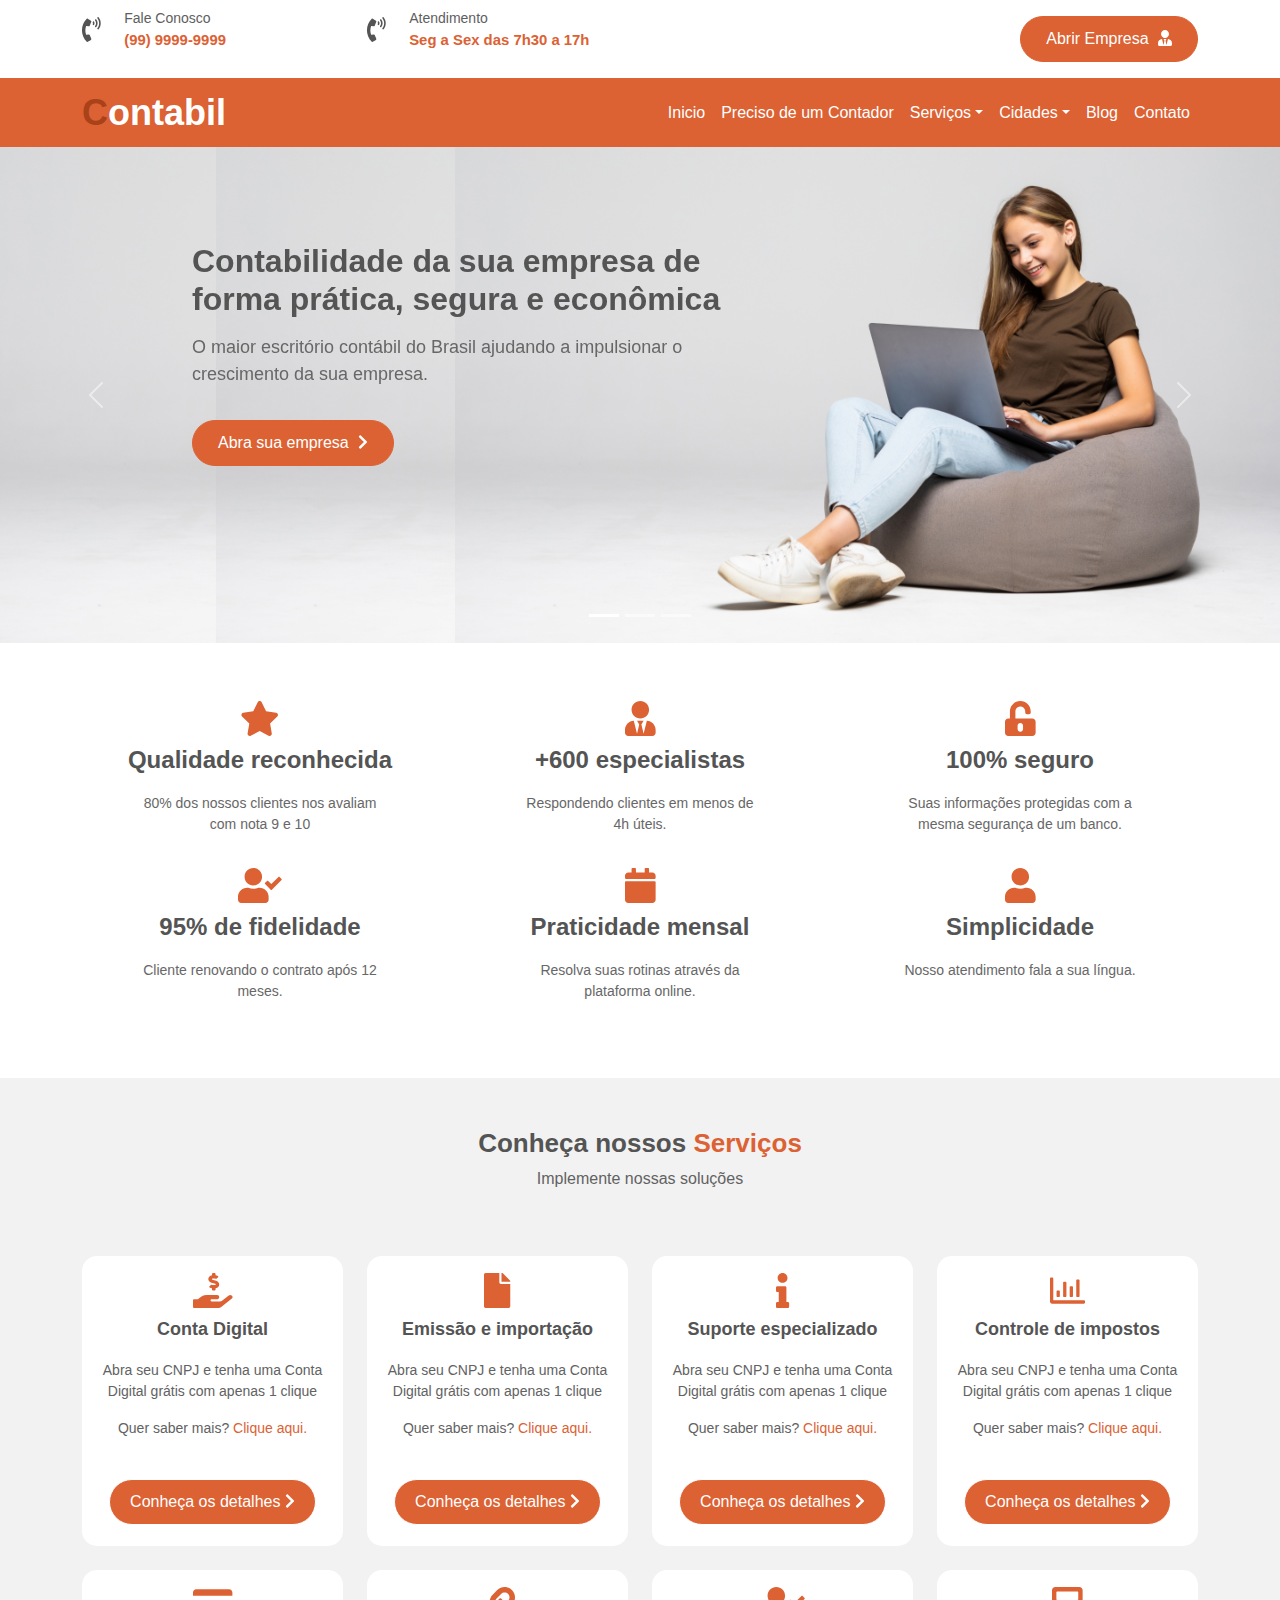
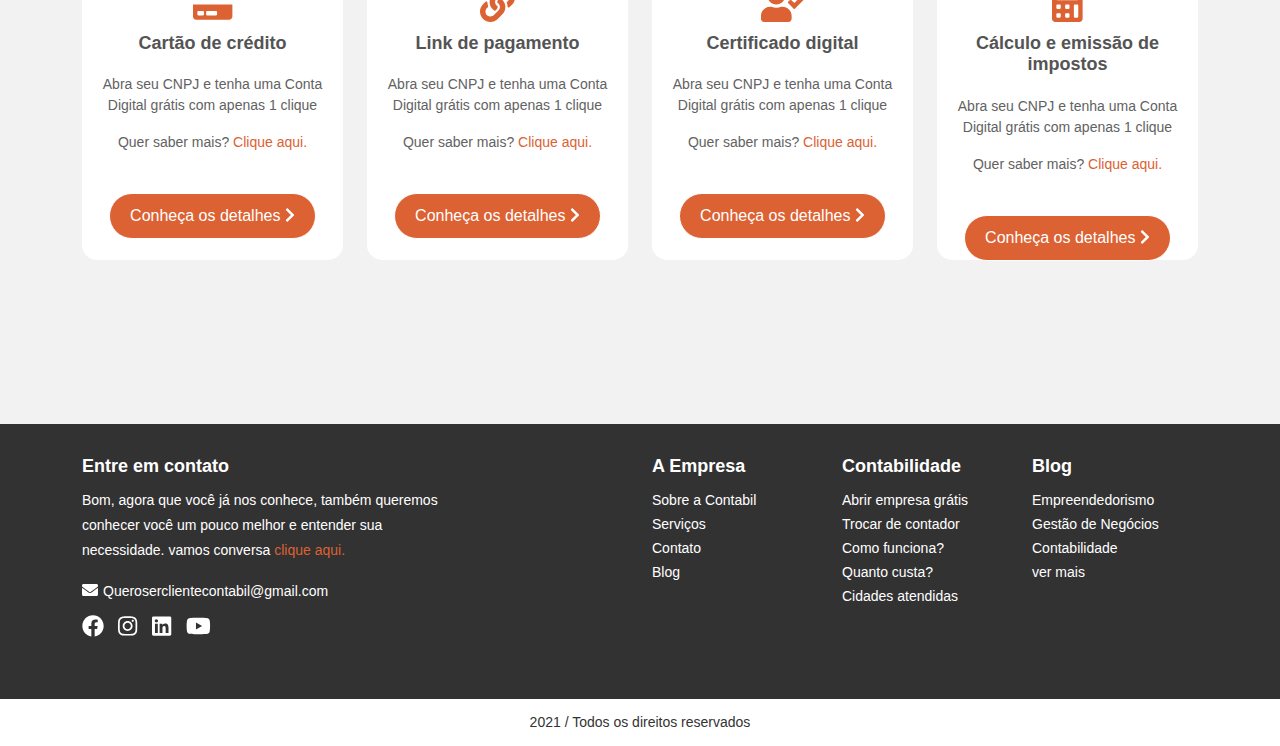
==== index.html @ 9f8578ee "primeiro commit" ====
<!DOCTYPE html>
<html lang="pt-br">
	<head>
		<!-- Required meta tags -->
		<meta charset="UTF-8">
		<meta name="viewport" content="width=device-width, initial-scale=1.0">
		<title>Contabil</title>

		<!-- Bootstrap, style CSS -->
		<link rel="stylesheet" href="css/bootstrap.min.css">
		<link rel="stylesheet" href="css/style.css">
		<!-- font awesome -->
		<link rel="stylesheet" href="css/all.min.css">
	</head>

	<body>
		<header>
			<div>
				<div class="container">
					<div class="row">
						<div class="col-sm-3 col-md-3 col-lg-3 mt-2 topo-style-contatos">
							<span class="icon-top mt-1"><i class="fas fa-phone-volume"></i></span>
							<p>Fale Conosco <br/> <span>(99) 9999-9999</span></p>
						</div>
						<div class="col-sm-4 col-md-5 col-lg-6 mt-2 topo-style-contatos">
							<span class="icon-top mt-1"><i class="fas fa-phone-volume"></i></span>
							<p>Atendimento <br/> <span>Seg a Sex das 7h30 a 17h</span></p>
						</div>
						<div class="col-sm-5 col-md-4 col-lg-3 mt-3 mb-3">
							<button type="submit" class="btn btn-default btn-style">Abrir Empresa <span><i class="fas fa-user-tie"></i></span></button>
						</div>
					</div><!-- /row -->
				</div><!-- /container -->
			</div>

			<div>
				<nav class="navbar navbar-expand-lg navbar-menu-topo">
					<div class="container">
						<a class="logo-topo navbar-brand h1 mb-0" href="#"><span>C</span>ontabil</a>

						<div class="navbar navbar-dark">
							<button class="navbar-toggler" type="button" data-bs-toggle="collapse" data-bs-target="#navbarCollapse" aria-controls="navbarCollapse" aria-expanded="false" aria-label="Toggle navigation">
								<span class="navbar-toggler-icon"></span>
							</button>
						</div>

						<div class="navbar-collapse collapse justify-content-end" id="navbarCollapse">
							<ul class="navbar-nav">
								<li class="nav-item">
									<a class="nav-link" href="#">Inicio</a>
								</li>

								<li class="nav-item">
									<a class="nav-link" href="#">Preciso de um Contador</a>
								</li>

								<li class="nav-item dropdown">
									<a class="nav-link dropdown-toggle" href="#" data-bs-toggle="dropdown" aria-expanded="false" id="dropdownMenuLink1">Serviços</a>
									<div class="dropdown-menu" aria-labelledby="dropdownMenuLink1">
										<a class="dropdown-item" href="#">Conta Digital</a>
										<a class="dropdown-item" href="#">Emissão e importação</a>
										<a class="dropdown-item" href="#">Suporte especializado</a>
										<a class="dropdown-item" href="#">Controle de impostos</a>
										<a class="dropdown-item" href="#">Cartão de crédito</a>
										<a class="dropdown-item" href="#">Ver mais</a>
									</div>
								</li>

								<li class="nav-item dropdown">
									<a class="nav-link dropdown-toggle" href="#" data-bs-toggle="dropdown" aria-expanded="false" id="dropdownMenuLink2">Cidades</a>
									<div class="dropdown-menu" aria-labelledby="dropdownMenuLink2">
										<a class="dropdown-item" href="#">São Paulo</a>
										<a class="dropdown-item" href="#">Rio de Janeiro</a>
										<a class="dropdown-item" href="#">Curitiba</a>
										<a class="dropdown-item" href="#">Proto Alegre</a>
										<a class="dropdown-item" href="#">Belo Horizonte</a>
										<a class="dropdown-item" href="#">Ver mais</a>
									</div>
								</li>

								<li class="nav-item">
									<a class="nav-link" href="#">Blog</a>
								</li>

								<li class="nav-item">
									<a class="nav-link" href="#">Contato</a>
								</li>
							</ul>
						</div>

					</div><!-- /container -->
				</nav>
			</div>
		</header>

		<!-- ==================================================================
		Carousel
		================================================================== -->
		<div id="carouselExampleCaptions" class="carousel slide d-none d-md-block" data-bs-ride="carousel">
			<!-- indicadores -->
		 	<div class="carousel-indicators">
		    	<button type="button" data-bs-target="#carouselExampleCaptions" data-bs-slide-to="0" class="active" aria-current="true" aria-label="Slide 1"></button>
		    	<button type="button" data-bs-target="#carouselExampleCaptions" data-bs-slide-to="1" aria-label="Slide 2"></button>
		    	<button type="button" data-bs-target="#carouselExampleCaptions" data-bs-slide-to="2" aria-label="Slide 3"></button>
		  	</div>

		  	<!-- carousel -->
		  	<div class="carousel-inner">
		    	<div class="carousel-item active">
		      		<img src="img/banner/banner.png" alt="slide01" class="d-block w-100">
		      		<div class="carousel-caption carousel-style">
		        		<h3>Contabilidade da sua empresa de <br/>forma prática, segura e econômica</h3>
						<p class="mt-3">O maior escritório contábil do Brasil ajudando a impulsionar o <br/>crescimento da sua empresa.</p>
						<button class="btn btn-style mt-3">Abra sua empresa <span><i class="fas fa-chevron-right"></i></span></button>
		     		</div>
		   		</div>
		    	<div class="carousel-item">
		      		<img src="img/banner/banner.png" alt="slide01" class="d-block w-100">
		      		<div class="carousel-caption carousel-style">
		        		<h3>Contabilidade da sua empresa de <br/>forma prática, segura e econômica</h3>
						<p class="mt-3">O maior escritório contábil do Brasil ajudando a impulsionar o <br/>crescimento da sua empresa.</p>
						<button class="btn btn-style mt-3">Abra sua empresa <span><i class="fas fa-chevron-right"></i></span></button>
		      		</div>
		    	</div>
		    	<div class="carousel-item">
		      		<img src="img/banner/banner.png" alt="slide01" class="d-block w-100">
		      		<div class="carousel-caption carousel-style">
		        		<h3>Contabilidade da sua empresa de <br/>forma prática, segura e econômica</h3>
						<p class="mt-3">O maior escritório contábil do Brasil ajudando a impulsionar o <br/>crescimento da sua empresa.</p>
						<button class="btn btn-style mt-3">Abra sua empresa <span><i class="fas fa-chevron-right"></i></span></button>
		      		</div>
		    	</div>
		  	</div>

		  	<!-- carousel control -->
		  	<button class="carousel-control-prev" type="button" data-bs-target="#carouselExampleCaptions" data-bs-slide="prev">
		    	<span class="carousel-control-prev-icon" aria-hidden="true"></span>
		    	<span class="visually-hidden">Previous</span>
		  	</button>
		  	<button class="carousel-control-next" type="button" data-bs-target="#carouselExampleCaptions" data-bs-slide="next">
		    	<span class="carousel-control-next-icon" aria-hidden="true"></span>
		    	<span class="visually-hidden">Next</span>
		  	</button>
		</div>

		<main>
			<!-- ==================================================================
			Qualidade
			================================================================== -->
			<div class="container">
				<section class="qualidade">
					<div class="row">
						<div class="col-lg-4 text-center">
							<span><i class="fas fa-star"></i></span>
							<h3>Qualidade reconhecida</h3>
							<p>80% dos nossos clientes nos avaliam com nota 9 e 10</p>
						</div>
						<div class="col-lg-4 text-center">
							<span><i class="fas fa-user-tie"></i></span>
							<h3>+600 especialistas</h3>
							<p>Respondendo clientes em menos de 4h úteis.</p>
						</div>
						<div class="col-lg-4 text-center">
							<span><i class="fas fa-unlock-alt"></i></span>
							<h3>100% seguro</h3>
							<p>Suas informações protegidas com a mesma segurança de um banco.</p>
						</div>

						<div class="col-lg-4 text-center">
							<span><i class="fas fa-user-check"></i></span>
							<h3>95% de fidelidade</h3>
							<p>Cliente renovando o contrato após 12 meses.</p>
						</div>
						<div class="col-lg-4 text-center">
							<span><i class="fas fa-calendar"></i></span>
							<h3>Praticidade mensal</h3>
							<p>Resolva suas rotinas através da plataforma online.</p>
						</div>
						<div class="col-lg-4 text-center">
							<span><i class="fas fa-user"></i></span>
							<h3>Simplicidade</h3>
							<p>Nosso atendimento fala a sua língua.</p>
						</div>
					</div><!-- /row -->
				</section><!-- /qualidade -->
			</div> <!-- /container -->

			<!-- ==================================================================
			Serviços
			================================================================== -->
			<section class="background-bg-cinza">
				<div class="container">
					<div class="row">

						<div class="servicos-title-top text-center">
							<h2>Conheça nossos <span>Serviços</span></h2>
							<p>Implemente nossas soluções</p>
						</div>

						<div class="col-lg-3 col-md-6 text-center">
							<div class="servicos-section mb-4">
								<span class="i-style-top"><i class="fas fa-hand-holding-usd"></i></span>
								<h3>Conta Digital</h3>
								<p>Abra seu CNPJ e tenha uma Conta Digital grátis com apenas 1 clique</p>
								<p>Quer saber mais? <a href="#">Clique aqui.</a></p>
								<button class="btn">Conheça os detalhes <span><i class="fas fa-chevron-right"></i></span></button>
							</div>
						</div>
						<div class="col-lg-3 col-md-6 text-center">
							<div class="servicos-section mb-4">
								<span class="i-style-top"><i class="fas fa-file"></i></span>
								<h3>Emissão e importação</h3>
								<p>Abra seu CNPJ e tenha uma Conta Digital grátis com apenas 1 clique</p>
								<p>Quer saber mais? <a href="#">Clique aqui.</a></p>
								<button class="btn">Conheça os detalhes <span><i class="fas fa-chevron-right"></i></span></button>
							</div>
						</div>
						<div class="col-lg-3 col-md-6 text-center">
							<div class="servicos-section mb-4">
								<span class="i-style-top"><i class="fas fa-info"></i></span>
								<h3>Suporte especializado</h3>
								<p>Abra seu CNPJ e tenha uma Conta Digital grátis com apenas 1 clique</p>
								<p>Quer saber mais? <a href="#">Clique aqui.</a></p>
								<button class="btn">Conheça os detalhes <span><i class="fas fa-chevron-right"></i></span></button>
							</div>
						</div>
						<div class="col-lg-3 col-md-6 text-center">
							<div class="servicos-section mb-4">
								<span class="i-style-top"><i class="far fa-chart-bar"></i></span>
								<h3>Controle de impostos</h3>
								<p>Abra seu CNPJ e tenha uma Conta Digital grátis com apenas 1 clique</p>
								<p>Quer saber mais? <a href="#">Clique aqui.</a></p>
								<button class="btn">Conheça os detalhes <span><i class="fas fa-chevron-right"></i></span></button>
							</div>
						</div>

						<div class="col-lg-3 col-md-6 text-center">
							<div class="servicos-section mb-4">
								<span class="i-style-top"><i class="fas fa-credit-card"></i></span>
								<h3>Cartão de crédito</h3>
								<p>Abra seu CNPJ e tenha uma Conta Digital grátis com apenas 1 clique</p>
								<p>Quer saber mais? <a href="#">Clique aqui.</a></p>
								<button class="btn">Conheça os detalhes <span><i class="fas fa-chevron-right"></i></span></button>
							</div>
						</div>
						<div class="col-lg-3 col-md-6 text-center">
							<div class="servicos-section mb-4">
								<span class="i-style-top"><i class="fas fa-link"></i></span>
								<h3>Link de pagamento</h3>
								<p>Abra seu CNPJ e tenha uma Conta Digital grátis com apenas 1 clique</p>
								<p>Quer saber mais? <a href="#">Clique aqui.</a></p>
								<button class="btn">Conheça os detalhes <span><i class="fas fa-chevron-right"></i></span></button>
							</div>
						</div>
						<div class="col-lg-3 col-md-6 text-center">
							<div class="servicos-section mb-4">
								<span class="i-style-top"><i class="fas fa-user-check"></i></span>
								<h3>Certificado digital</h3>
								<p>Abra seu CNPJ e tenha uma Conta Digital grátis com apenas 1 clique</p>
								<p>Quer saber mais? <a href="#">Clique aqui.</a></p>
								<button class="btn">Conheça os detalhes <span><i class="fas fa-chevron-right"></i></span></button>
							</div>
						</div>
						<div class="col-lg-3 col-md-6 text-center">
							<div class="servicos-section mb-4">
								<span class="i-style-top"><i class="fas fa-calculator"></i></span>
								<h3>Cálculo e emissão de impostos</h3>
								<p>Abra seu CNPJ e tenha uma Conta Digital grátis com apenas 1 clique</p>
								<p>Quer saber mais? <a href="#">Clique aqui.</a></p>
								<button class="btn">Conheça os detalhes <span><i class="fas fa-chevron-right"></i></span></button>
							</div>
						</div>

					</div><!-- /row -->
				</div><!-- /container -->
			</section><!-- /servicos-bg -->
		</main>

		<footer>
			<div class="footer-bg">
				<div class="container">
					<div class="row">

						<div class="col-lg-4 col-md-12">
							<div>
								<h2>Entre em contato</h2>
								<p>Bom, agora que você já nos conhece, também queremos
								conhecer você um pouco melhor e entender sua necessidade.
								vamos conversa <a href="#">clique aqui.</a></p>
							</div>

							<div class="querosercliente mb-2">
								<span><i class="fas fa-envelope"></i></span><a href="#">Queroserclientecontabil@gmail.com</a>
							</div>
							<div class="redes-sociais">
								<span><a href="#"><i class="fab fa-facebook"></i></a></span>
								<span><a href="#"><i class="fab fa-instagram"></i></a></span>
								<span><a href="#"><i class="fab fa-linkedin"></i></a></span>
								<span><a href="#"><i class="fab fa-youtube"></i></a></span>
							</div>
						</div>

						<div class="col-lg-8 col-md-12">
							<div class="row">
								<div class="col-3"></div>
								<div class="col-lg-3 col-md-6">
									<h2>A Empresa</h2>
									<nav>
										<ul>
											<li><a href="#">Sobre a Contabil</a></li>
											<li><a href="#">Serviços</a></li>
											<li><a href="#">Contato</a></li>
											<li><a href="#">Blog</a></li>
										</ul>
									</nav>
								</div>
								<div class="col-lg-3 col-md-6">
									<h2>Contabilidade</h2>
									<nav>
										<ul>
											<li><a href="#">Abrir empresa grátis</a></li>
											<li><a href="#">Trocar de contador</a></li>
											<li><a href="#">Como funciona?</a></li>
											<li><a href="#">Quanto custa?</a></li>
											<li><a href="#">Cidades atendidas</a></li>
										</ul>
									</nav>
								</div>
								<div class="col-lg-3 col-md-6">
									<h2>Blog</h2>
									<nav>
										<ul>
											<li><a href="#">Empreendedorismo</a></li>
											<li><a href="#">Gestão de Negócios</a></li>
											<li><a href="#">Contabilidade</a></li>
											<li><a href="#">ver mais</a></li>
										</ul>
									</nav>
								</div>
							</div><!-- /row -->
						</div>

					</div><!-- /row -->
				</div><!-- /container -->
			</div><!-- /footer-bg -->

			<div class="footer-direitos text-center">
				<p>2021 / Todos os direitos reservados</p>
			</div>
		</footer>
	</body>

	<!-- script jquery, bootstrap -->
	<script src="js/jquery.js"></script>
	<script src="js/popper.min.js"></script>
	<script src="js/bootstrap.min.js"></script>
	<!-- fontawesome -->
	<script src="js/all.min.js"></script>
</html>
---- css/style.css ----
* {
	font-family: open-sans, sans-serif;
}

/* ===============================================================================
header
================================================================================ */
.topo-style-contatos .icon-top {
	float: left;
	color: #545454;
	font-size: 1.563em;
	margin-right: 0.938em;
}
.topo-style-contatos p {
	float: left;
	color: #5E5E5E;
	font-size: 0.875em;
}
	.topo-style-contatos p span {
		color: #DC6133;
		font-size: 1.063em;
		font-weight: bold;
	} 
.btn-style {
	float: right;
	color: #fff;
	border-radius: 30px;
	border: 1px solid #DC6133;
	padding: 0.625em 1.563em;
	background-color: #DC6133;
}
	.btn-style span {
		font-size: 1.000em;
		padding-left: 0.313em;
	}
	.btn-style:hover {
		color: #DC6133;
		background-color: transparent;
	}

/* ========= Menu ========= */
.navbar-menu-topo {
	background-color: #DC6133;
}
	.logo-topo {
		color: #fff;
		font-size: 2.250em;
		font-weight: bold;
	}
		.logo-topo:hover {
			color: #fff;
		}
		.logo-topo span {
			color: #A94119;
		}

	.navbar-menu-topo li a {
		color: #fff;
	}
		.navbar-menu-topo li a:hover {
			color: #fff;
		}
		.navbar-menu-topo li a:active {
			color: #fff;
		}
		.navbar-menu-topo li a:visited {
			color: #fff;
		}
	div.dropdown-menu > a.dropdown-item {
		color: #DC6133;
	}

/* ========= Carousel ========= */
.carousel-item {
	position: relative;
}
.carousel-style {
	position: absolute;
	top: 15%;
}
	.carousel-style h3 {
		color: #545454;
		font-size: 2.000em;
		font-weight: bold;
		text-align: left;
	}
	.carousel-style p {
		color: #676767;
		font-size: 1.125em;
		text-align: left;
	}
	.carousel-style button {
		float: left;
	}

/* ===============================================================================
Index Qualidades
================================================================================ */
.qualidade {
	padding: 50px 0;
}
	.qualidade span {
		color: #DC6133;
		font-size: 2.188em;
	}
	.qualidade h3 {
		color: #545454;
		font-size: 1.500em;
		font-weight: bold;
	}
	.qualidade p {
		color: #676767;
		font-size: 0.875em;
		padding: 10px 60px;
	}

/* ===============================================================================
Index Serviços
================================================================================ */
.background-bg-cinza {
	padding: 50px 0 140px 0;
	background-color: #F2F2F2;
}
	/* Serviços titulo top */
	.servicos-title-top h2 {
		color: #545454;
		font-size: 1.625em;
		font-weight: 900;
	}
		.servicos-title-top h2 span {
			color: #DC6133;
		}
	.servicos-title-top p {
		color: #626262;
		font: 0.875em;
		margin-bottom: 0;
		padding-bottom: 65px;
	}
	/* serviços */
	.servicos-section {
		height: min(290px);
		padding: 10px;
		border-radius: 15px;
		background-color: #fff;
	}
		.servicos-section span.i-style-top {
			color: #DC6133;
			font-size: 2.188em;
		}
		.servicos-section h3 {
			color: #545454;
			font-size: 1.125em;
			font-weight: bold;
			margin-bottom: 20px;
		}
		.servicos-section p {
			color: #626262;
			font-size: 0.875em;
		}
		.servicos-section :nth-child(4) {
			margin-bottom: 40px;
		}
			.servicos-section p a {
				color: #DC6133;
				text-decoration: none;
			}
		.servicos-section button {
			color: #fff;
			border: 1px solid;
			border-radius: 50px;
			padding: 0.625em 1.250em;
			background: #DC6133;
		}
			.servicos-section button:hover {
				color: #DC6133;
				border-color: #DC6133;
				background-color: transparent;
			}

/* ===============================================================================
footer
================================================================================ */
.footer-bg {
	padding: 32px 0 55px 0;
	background-color: #323232;
}
	.footer-bg h2 {
		color: #fff;
		font-size: 1.125em;
		font-weight: bold;
		margin-bottom: 10px;
	}
	.footer-bg p {
		color: #fff;
		font-size: 0.875em;
		font-weight: lighter;
		line-height: 25px;
	}
		.footer-bg p a {
			color: #DC6133;
			text-decoration: none;
		}
	.footer-bg ul {
		padding: 0;
	}
		.footer-bg ul li {
			list-style: none;
			font-weight: 100;
		}
			.footer-bg ul li a {
				color: #fff;
				font-size: 0.875em;
				font-weight: lighter;
				text-decoration: none;
			}
	.redes-sociais span {
		padding-right: 10px;
	}
		.redes-sociais a {
			color: #fff;
			font-size: 22px;
		}
	.querosercliente span {
		color: #fff;
		padding-right: 5px;
	}

	.querosercliente a {
		color: #fff;
		font-size: 0.875em;
		text-decoration: none;
	}

.footer-direitos p {
	color: #333;
	font-size: 0.875em;
	margin: 0;
	padding: 13px 0;
}

/* ===============================================================================
==================================================================================
Sobre o contabil
==================================================================================
================================================================================ */
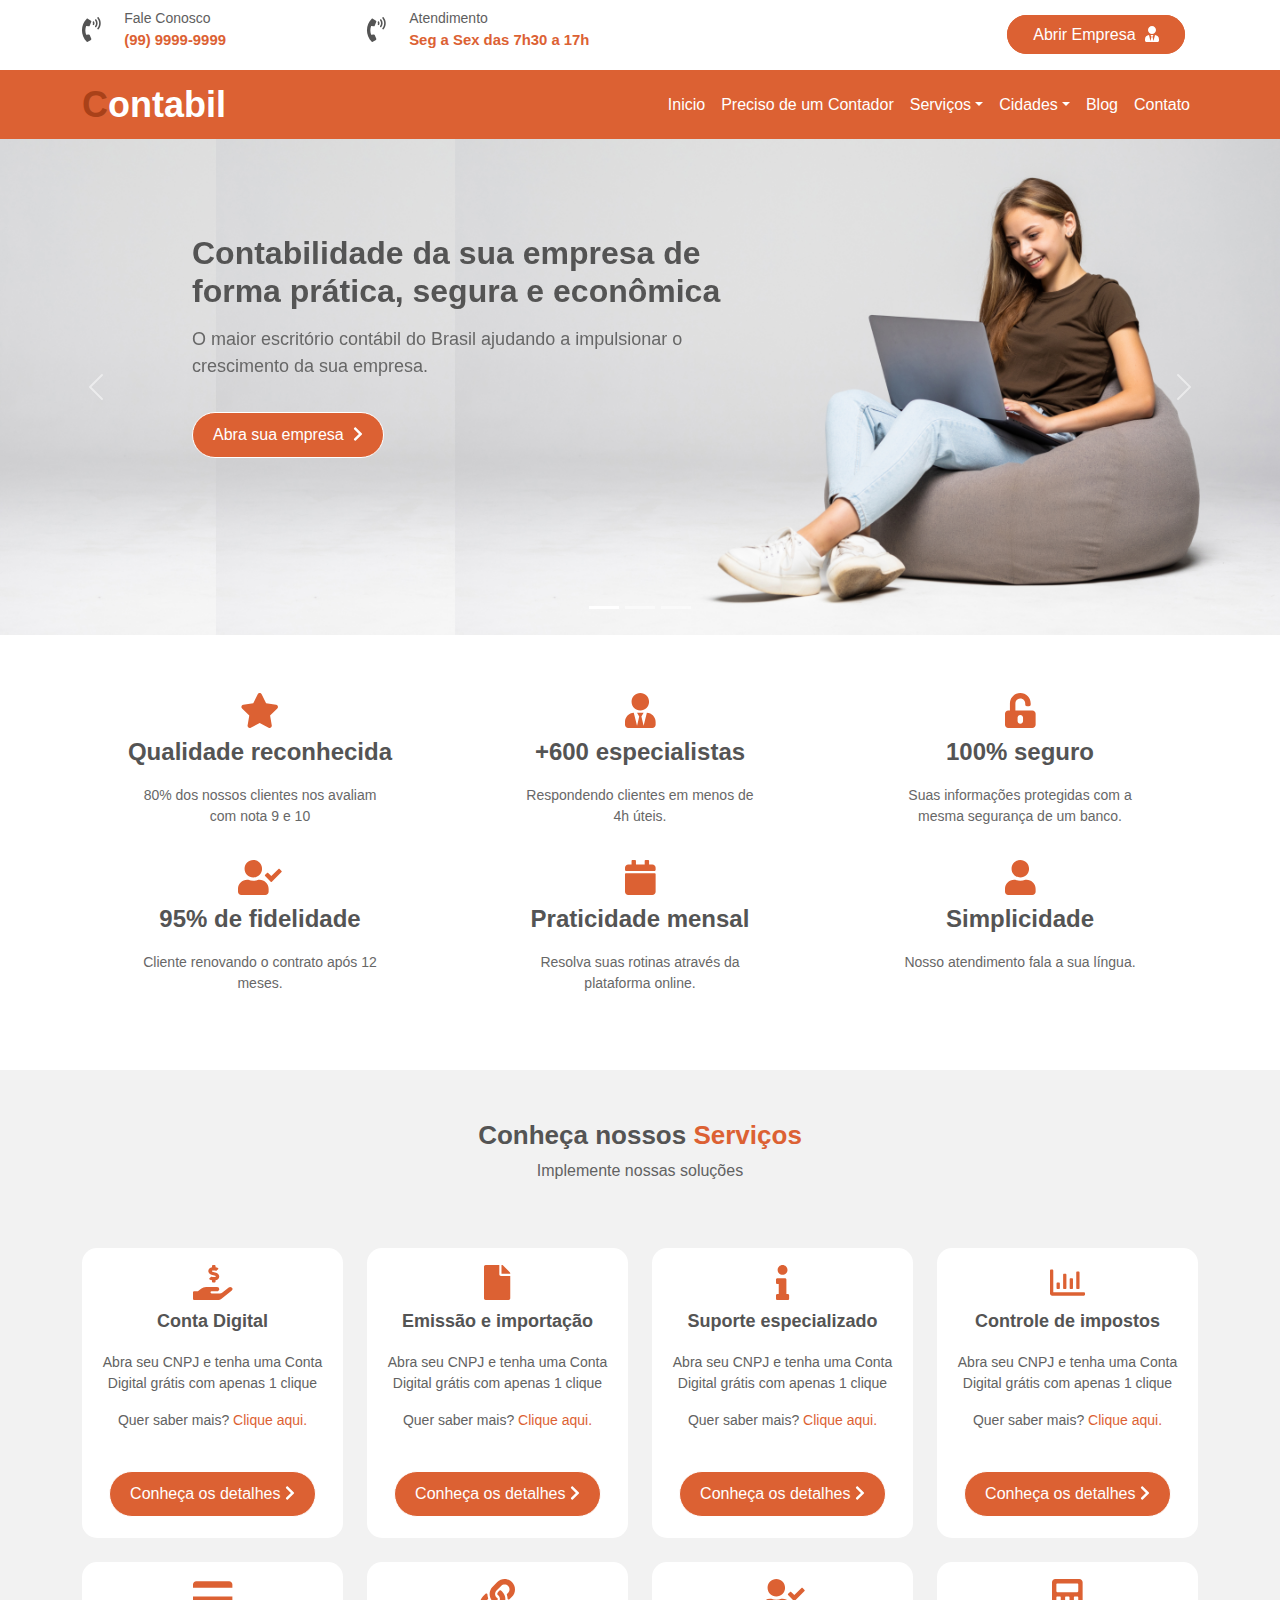
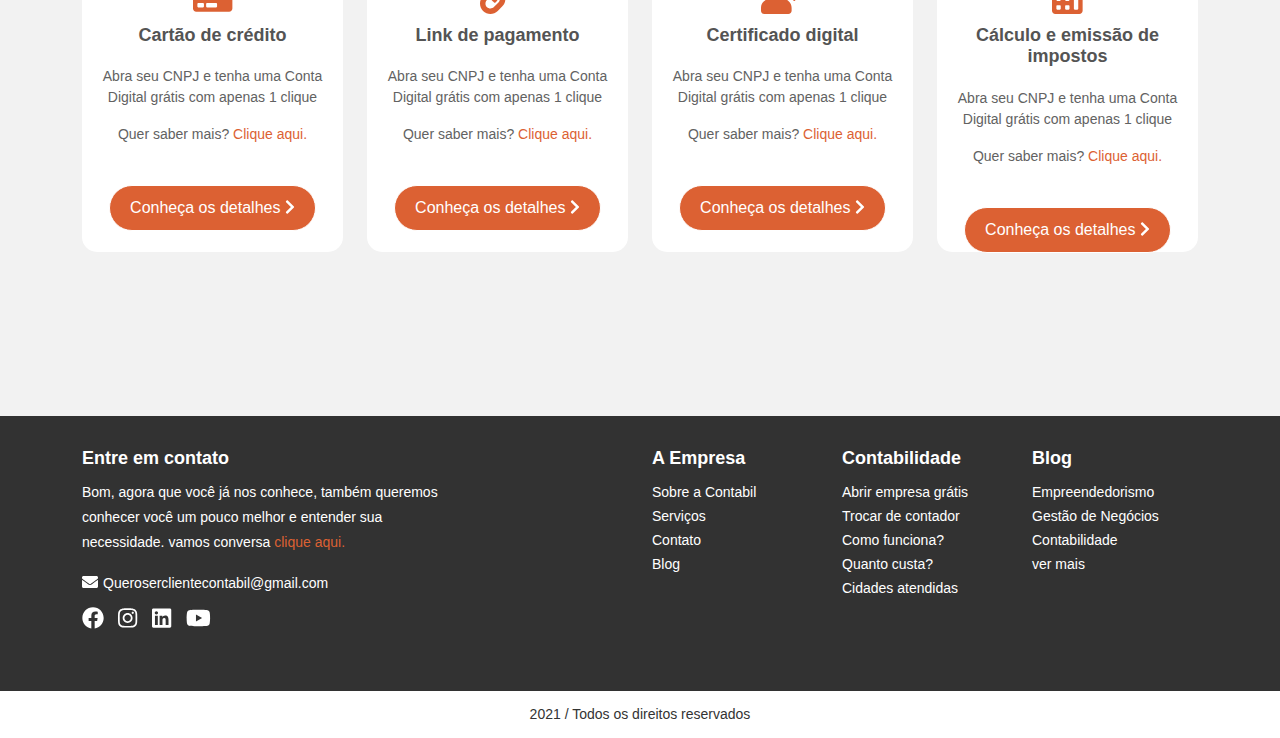
==== commit 4cefdd10: "paginas internas site" ====
--- a/index.html
+++ b/index.html
@@ -27,7 +27,7 @@
 							<p>Atendimento <br/> <span>Seg a Sex das 7h30 a 17h</span></p>
 						</div>
 						<div class="col-sm-5 col-md-4 col-lg-3 mt-3 mb-3">
-							<button type="submit" class="btn btn-default btn-style">Abrir Empresa <span><i class="fas fa-user-tie"></i></span></button>
+							<button type="submit" class="btn btn-default btn-style"><a href="abrir-empresa.html">Abrir Empresa <span><i class="fas fa-user-tie"></i></span></a></button>
 						</div>
 					</div><!-- /row -->
 				</div><!-- /container -->
@@ -36,7 +36,7 @@
 			<div>
 				<nav class="navbar navbar-expand-lg navbar-menu-topo">
 					<div class="container">
-						<a class="logo-topo navbar-brand h1 mb-0" href="#"><span>C</span>ontabil</a>
+						<a class="logo-topo navbar-brand h1 mb-0" href="index.html"><span>C</span>ontabil</a>
 
 						<div class="navbar navbar-dark">
 							<button class="navbar-toggler" type="button" data-bs-toggle="collapse" data-bs-target="#navbarCollapse" aria-controls="navbarCollapse" aria-expanded="false" aria-label="Toggle navigation">
@@ -47,11 +47,11 @@
 						<div class="navbar-collapse collapse justify-content-end" id="navbarCollapse">
 							<ul class="navbar-nav">
 								<li class="nav-item">
-									<a class="nav-link" href="#">Inicio</a>
+									<a class="nav-link" href="index.html">Inicio</a>
 								</li>
 
 								<li class="nav-item">
-									<a class="nav-link" href="#">Preciso de um Contador</a>
+									<a class="nav-link" href="preciso-de-contador.html">Preciso de um Contador</a>
 								</li>
 
 								<li class="nav-item dropdown">
@@ -83,7 +83,7 @@
 								</li>
 
 								<li class="nav-item">
-									<a class="nav-link" href="#">Contato</a>
+									<a class="nav-link" href="contato.html">Contato</a>
 								</li>
 							</ul>
 						</div>
@@ -108,7 +108,7 @@
 		  	<div class="carousel-inner">
 		    	<div class="carousel-item active">
 		      		<img src="img/banner/banner.png" alt="slide01" class="d-block w-100">
-		      		<div class="carousel-caption carousel-style">
+		      		<div class="carousel-caption btn-contabil carousel-style">
 		        		<h3>Contabilidade da sua empresa de <br/>forma prática, segura e econômica</h3>
 						<p class="mt-3">O maior escritório contábil do Brasil ajudando a impulsionar o <br/>crescimento da sua empresa.</p>
 						<button class="btn btn-style mt-3">Abra sua empresa <span><i class="fas fa-chevron-right"></i></span></button>
@@ -116,7 +116,7 @@
 		   		</div>
 		    	<div class="carousel-item">
 		      		<img src="img/banner/banner.png" alt="slide01" class="d-block w-100">
-		      		<div class="carousel-caption carousel-style">
+		      		<div class="carousel-caption btn-contabil carousel-style">
 		        		<h3>Contabilidade da sua empresa de <br/>forma prática, segura e econômica</h3>
 						<p class="mt-3">O maior escritório contábil do Brasil ajudando a impulsionar o <br/>crescimento da sua empresa.</p>
 						<button class="btn btn-style mt-3">Abra sua empresa <span><i class="fas fa-chevron-right"></i></span></button>
@@ -124,7 +124,7 @@
 		    	</div>
 		    	<div class="carousel-item">
 		      		<img src="img/banner/banner.png" alt="slide01" class="d-block w-100">
-		      		<div class="carousel-caption carousel-style">
+		      		<div class="carousel-caption btn-contabil carousel-style">
 		        		<h3>Contabilidade da sua empresa de <br/>forma prática, segura e econômica</h3>
 						<p class="mt-3">O maior escritório contábil do Brasil ajudando a impulsionar o <br/>crescimento da sua empresa.</p>
 						<button class="btn btn-style mt-3">Abra sua empresa <span><i class="fas fa-chevron-right"></i></span></button>
@@ -188,17 +188,17 @@
 			<!-- ==================================================================
 			Serviços
 			================================================================== -->
-			<section class="background-bg-cinza">
+			<section class="bg-cinza">
 				<div class="container">
 					<div class="row">
 
-						<div class="servicos-title-top text-center">
-							<h2>Conheça nossos <span>Serviços</span></h2>
+						<div class="title-top text-center">
+							<h1>Conheça nossos <span>Serviços</span></h1>
 							<p>Implemente nossas soluções</p>
 						</div>
 
 						<div class="col-lg-3 col-md-6 text-center">
-							<div class="servicos-section mb-4">
+							<div class="servicos-section btn-contabil mb-4">
 								<span class="i-style-top"><i class="fas fa-hand-holding-usd"></i></span>
 								<h3>Conta Digital</h3>
 								<p>Abra seu CNPJ e tenha uma Conta Digital grátis com apenas 1 clique</p>
@@ -207,7 +207,7 @@
 							</div>
 						</div>
 						<div class="col-lg-3 col-md-6 text-center">
-							<div class="servicos-section mb-4">
+							<div class="servicos-section btn-contabil mb-4">
 								<span class="i-style-top"><i class="fas fa-file"></i></span>
 								<h3>Emissão e importação</h3>
 								<p>Abra seu CNPJ e tenha uma Conta Digital grátis com apenas 1 clique</p>
@@ -216,7 +216,7 @@
 							</div>
 						</div>
 						<div class="col-lg-3 col-md-6 text-center">
-							<div class="servicos-section mb-4">
+							<div class="servicos-section btn-contabil mb-4">
 								<span class="i-style-top"><i class="fas fa-info"></i></span>
 								<h3>Suporte especializado</h3>
 								<p>Abra seu CNPJ e tenha uma Conta Digital grátis com apenas 1 clique</p>
@@ -225,7 +225,7 @@
 							</div>
 						</div>
 						<div class="col-lg-3 col-md-6 text-center">
-							<div class="servicos-section mb-4">
+							<div class="servicos-section btn-contabil mb-4">
 								<span class="i-style-top"><i class="far fa-chart-bar"></i></span>
 								<h3>Controle de impostos</h3>
 								<p>Abra seu CNPJ e tenha uma Conta Digital grátis com apenas 1 clique</p>
@@ -235,7 +235,7 @@
 						</div>
 
 						<div class="col-lg-3 col-md-6 text-center">
-							<div class="servicos-section mb-4">
+							<div class="servicos-section btn-contabil mb-4">
 								<span class="i-style-top"><i class="fas fa-credit-card"></i></span>
 								<h3>Cartão de crédito</h3>
 								<p>Abra seu CNPJ e tenha uma Conta Digital grátis com apenas 1 clique</p>
@@ -244,7 +244,7 @@
 							</div>
 						</div>
 						<div class="col-lg-3 col-md-6 text-center">
-							<div class="servicos-section mb-4">
+							<div class="servicos-section btn-contabil mb-4">
 								<span class="i-style-top"><i class="fas fa-link"></i></span>
 								<h3>Link de pagamento</h3>
 								<p>Abra seu CNPJ e tenha uma Conta Digital grátis com apenas 1 clique</p>
@@ -253,7 +253,7 @@
 							</div>
 						</div>
 						<div class="col-lg-3 col-md-6 text-center">
-							<div class="servicos-section mb-4">
+							<div class="servicos-section btn-contabil mb-4">
 								<span class="i-style-top"><i class="fas fa-user-check"></i></span>
 								<h3>Certificado digital</h3>
 								<p>Abra seu CNPJ e tenha uma Conta Digital grátis com apenas 1 clique</p>
@@ -262,7 +262,7 @@
 							</div>
 						</div>
 						<div class="col-lg-3 col-md-6 text-center">
-							<div class="servicos-section mb-4">
+							<div class="servicos-section btn-contabil mb-4">
 								<span class="i-style-top"><i class="fas fa-calculator"></i></span>
 								<h3>Cálculo e emissão de impostos</h3>
 								<p>Abra seu CNPJ e tenha uma Conta Digital grátis com apenas 1 clique</p>
@@ -286,7 +286,7 @@
 								<h2>Entre em contato</h2>
 								<p>Bom, agora que você já nos conhece, também queremos
 								conhecer você um pouco melhor e entender sua necessidade.
-								vamos conversa <a href="#">clique aqui.</a></p>
+								vamos conversa <a href="contato.html">clique aqui.</a></p>
 							</div>
 
 							<div class="querosercliente mb-2">
@@ -307,7 +307,7 @@
 									<h2>A Empresa</h2>
 									<nav>
 										<ul>
-											<li><a href="#">Sobre a Contabil</a></li>
+											<li><a href="sobre-o-contabil.html">Sobre a Contabil</a></li>
 											<li><a href="#">Serviços</a></li>
 											<li><a href="#">Contato</a></li>
 											<li><a href="#">Blog</a></li>
--- a/css/style.css
+++ b/css/style.css
@@ -1,5 +1,7 @@
 * {
 	font-family: open-sans, sans-serif;
+	margin: 0;
+	padding: 0;
 }
 
 /* ===============================================================================
@@ -20,22 +22,25 @@
 		color: #DC6133;
 		font-size: 1.063em;
 		font-weight: bold;
-	} 
+	}
 .btn-style {
 	float: right;
-	color: #fff;
-	border-radius: 30px;
-	border: 1px solid #DC6133;
-	padding: 0.625em 1.563em;
-	background-color: #DC6133;
-}
-	.btn-style span {
+}
+	.btn-style a {
+		color: #fff;
+		text-decoration: none;
+		border-radius: 30px;
+		border: 1px solid #DC6133;
+		padding: 0.625em 1.563em;
+		background-color: #DC6133;
+	}
+		.btn-style a:hover {
+			color: #DC6133;
+			background-color: transparent;
+		}
+	.btn-style  span {
 		font-size: 1.000em;
 		padding-left: 0.313em;
-	}
-	.btn-style:hover {
-		color: #DC6133;
-		background-color: transparent;
 	}
 
 /* ========= Menu ========= */
@@ -57,13 +62,9 @@
 	.navbar-menu-topo li a {
 		color: #fff;
 	}
-		.navbar-menu-topo li a:hover {
-			color: #fff;
-		}
+		.navbar-menu-topo li a:hover, 
+		.navbar-menu-topo li a:visited, 
 		.navbar-menu-topo li a:active {
-			color: #fff;
-		}
-		.navbar-menu-topo li a:visited {
 			color: #fff;
 		}
 	div.dropdown-menu > a.dropdown-item {
@@ -117,20 +118,20 @@
 /* ===============================================================================
 Index Serviços
 ================================================================================ */
-.background-bg-cinza {
+.bg-cinza {
 	padding: 50px 0 140px 0;
 	background-color: #F2F2F2;
 }
 	/* Serviços titulo top */
-	.servicos-title-top h2 {
+	.title-top h1, h2 {
 		color: #545454;
 		font-size: 1.625em;
 		font-weight: 900;
 	}
-		.servicos-title-top h2 span {
-			color: #DC6133;
-		}
-	.servicos-title-top p {
+		.title-top h1 span, h2 span {
+			color: #DC6133;
+		}
+	.title-top p {
 		color: #626262;
 		font: 0.875em;
 		margin-bottom: 0;
@@ -164,7 +165,7 @@
 				color: #DC6133;
 				text-decoration: none;
 			}
-		.servicos-section button {
+		/* .servicos-section button {
 			color: #fff;
 			border: 1px solid;
 			border-radius: 50px;
@@ -172,6 +173,19 @@
 			background: #DC6133;
 		}
 			.servicos-section button:hover {
+				color: #DC6133;
+				border-color: #DC6133;
+				background-color: transparent;
+			} */
+
+		.btn-contabil button {
+			color: #fff;
+			border: 1px solid;
+			border-radius: 50px;
+			padding: 0.625em 1.250em;
+			background: #DC6133;
+		}
+			.btn-contabil button:hover {
 				color: #DC6133;
 				border-color: #DC6133;
 				background-color: transparent;
@@ -243,3 +257,141 @@
 Sobre o contabil
 ==================================================================================
 ================================================================================ */
+.margin-top-titulo-sobre {
+	margin-top: 100px;
+}
+.contabilidade-servicos {
+	padding: 15px 40px;
+	border-radius: 15px;
+	background-color: #F2F2F2;
+}
+	.contabilidade-servicos span {
+		color: #DC6133;
+		font-size: 3.000em;
+	}
+.bg-white-sobre-contabil {
+	padding: 20px;
+	background-color: #fff;
+}
+
+	.bg-white-sobre-contabil span {
+		float: left;
+		color: #DC6133;
+		font-size: 2.813em;
+    	padding: 11px 14px;
+	}
+	.bg-white-sobre-contabil h3 {
+		color: #DC6133;
+		font-size: 0.875em;
+	}
+	.bg-white-sobre-contabil p {
+		color: #545454;
+		font-size: 0.875em;
+		line-height: 22px;
+		margin: 0;
+	}
+.img-ceo img {
+	float: right;
+}
+	.sobre-contabil-clientes p {
+		color: #545454;
+		margin-top: 15%;
+	}
+		.sobre-contabil-clientes p span {
+			color: #DC6133;
+		}
+.carousel-cliente-body div {
+	padding: 35px;
+	border: 1px solid #C7C7C7;
+	border-radius: 25px;
+}
+	.carousel-cliente-body div p {
+		color: #545454;
+		line-height: 25px;
+		text-align: center;
+	}
+		.carousel-cliente-body div p span {
+			color: #DC6133;
+		}
+
+div.carousel-cliente .carousel-control-prev-icon {
+	background-image: url("img/arrow/arrow-left-solid.png");
+}
+div.carousel-cliente .carousel-control-next-icon {
+	background-image: url("img/arrow/arrow-right-solid.png");
+}
+
+/* ===============================================================================
+==================================================================================
+preciso de um contador
+==================================================================================
+================================================================================ */
+.bg-white {
+	padding: 40px 150px;
+	border-radius: 25px;
+	background-color: #fff;
+}
+	label.control-label {
+		color: #676767;
+	}
+	.bg-white input,
+	.bg-white select {
+		color: #676767;
+		height: min(50px);
+		border-radius: 20px;
+	}
+	.bg-white textarea {
+		color: #676767;
+		height: min(120px);
+		border-radius: 20px;
+	}
+.btn-indicacao {
+	float: right;
+}
+
+/* ===============================================================================
+==================================================================================
+abrir empresa
+==================================================================================
+================================================================================ */
+p.abrir-empresa-p {
+	color: #626262;
+	font-size: 0.875em;
+	margin: 0;
+}
+div.progress {
+	height: 0.3rem;
+}
+	div.progress-bar {
+		background-color: #DC6133;
+	}
+#etapas-abrir-empresa {
+	color: #DC6133;
+	font-size: 0.875em;
+}
+legend.h2-abrir-empresa {
+	margin-bottom: 0;
+}
+.abrir-empresa-img img {
+	padding-top: 30%;
+}
+
+/* ===============================================================================
+==================================================================================
+contato
+==================================================================================
+================================================================================ */
+.h2-contato {
+	color: #6B6B6B;
+	font-size: 1.125em;
+	font-weight: bold;
+}
+.enter-em-contato p {
+	color: #676767;
+	font-size: 0.875em;
+}
+	.enter-em-contato p span {
+		color: #DC6133;
+		padding-right: 15px;
+		text-align: center;
+	}